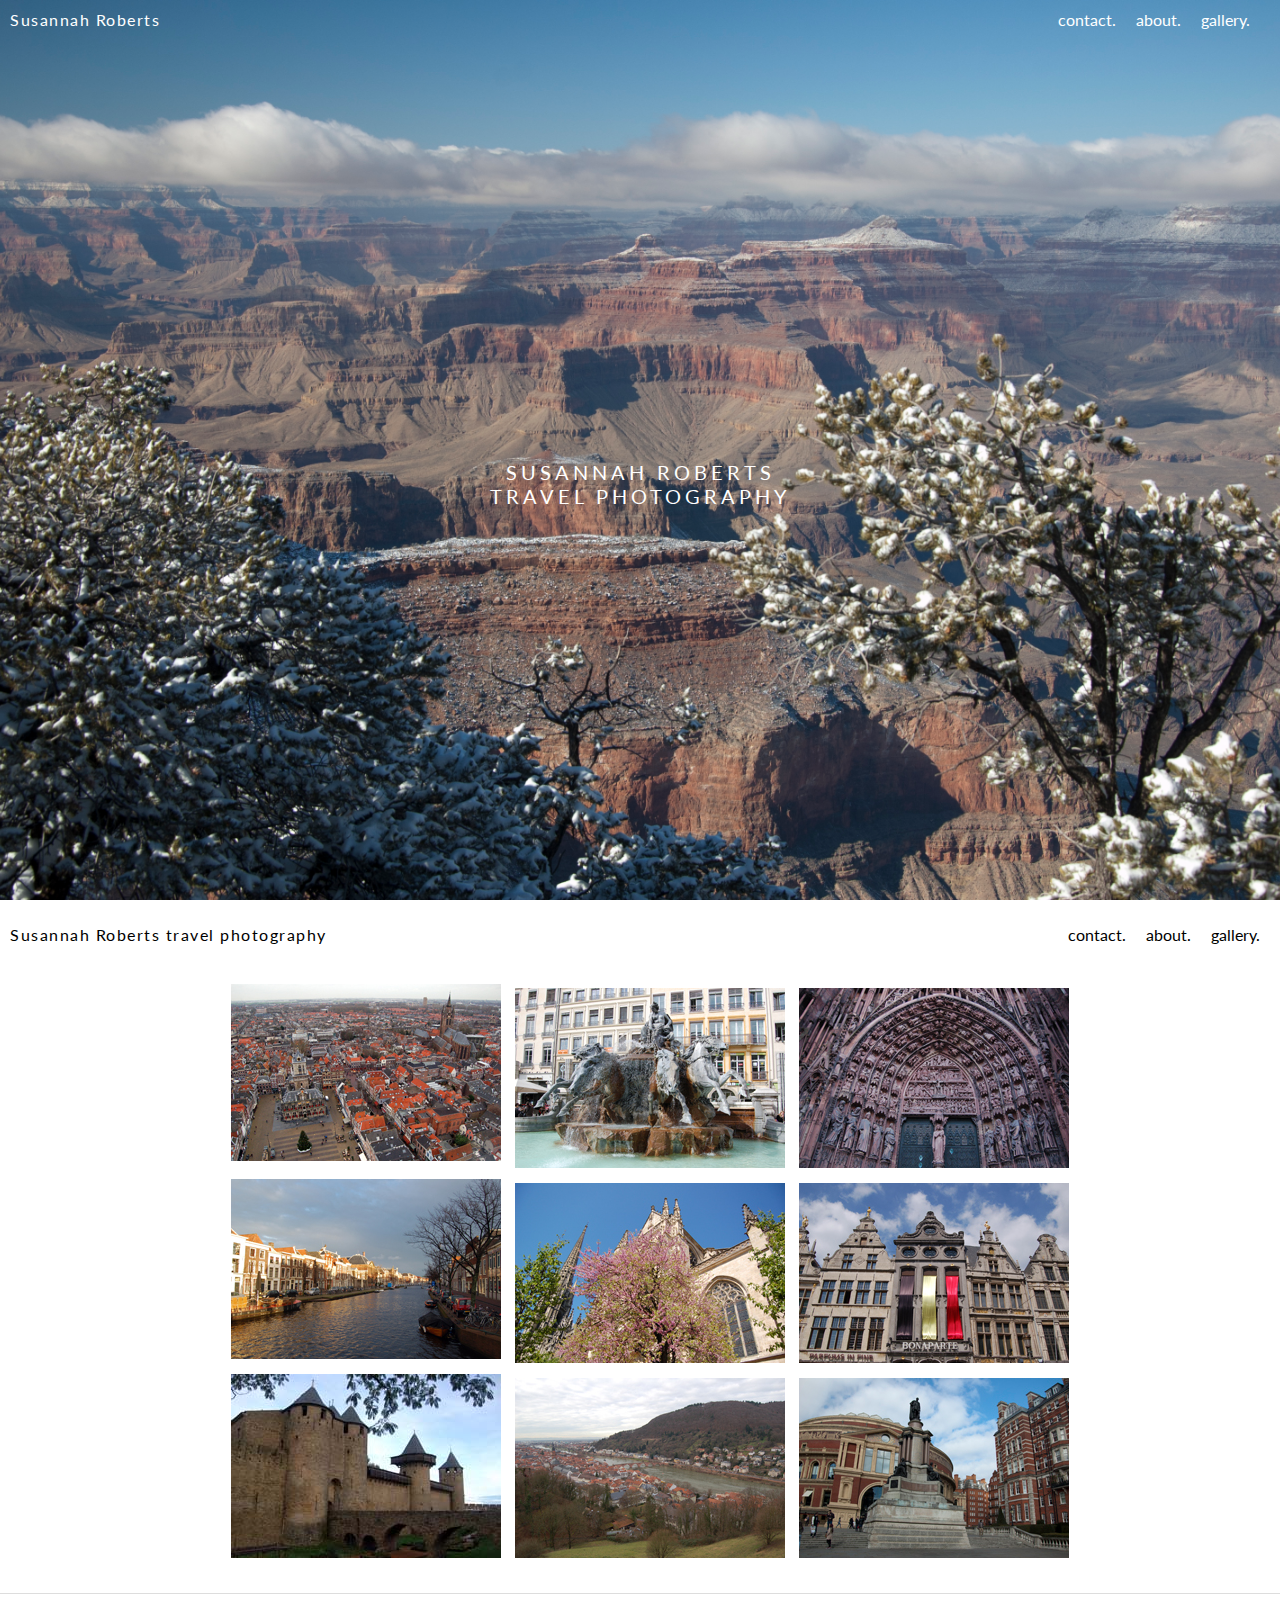
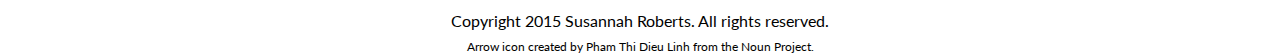
==== index.html @ fa416fb0 "travel photography website first upload" ====
<html>
<head>
	<title>Susannah Roberts photography</title>
	<link href='http://fonts.googleapis.com/css?family=Lato:300,400,700|Montserrat:400,700' rel='stylesheet' type='text/css'>
	<link rel="stylesheet" type="text/css" href="assets/css/style.css" />
	<script type="text/javascript" src="assets/js/jquery-1.9.1.js"></script>
	<script type="text/javascript" src="assets/js/script.js"></script>
</head>
<body>

<div id="landing-container">
	<div id="header-container">
		<div id="site-name">Susannah Roberts</div>
		<div class="nav-item">gallery.</div>
		<div class="nav-item">about.</div>
		<div class="nav-item">contact.</div>
	</div>
		<div id="site-title">
			<div id="site-header">Susannah Roberts</div>
			<div id="site-subheader">travel photography</div>
		</div>
</div>

<div id="gallery-container">
	<div id="gallery-header-container">
		<div id="gallery-header">Susannah Roberts travel photography</div>
		<div class="gallery-header-item">gallery.</div>
		<div class="gallery-header-item">about.</div>
		<div class="gallery-header-item">contact.</div>
	</div>
	<div id="gallery-content-container">
		<div class="column" id="column-1">
			<div class="gallery-item" id="photo-1">
				<img src="assets/img/delft.jpg"/>
				<div class="gallery-text" id="text-1">Delft
				</div>
			</div>
			<div class="gallery-item" id="photo-2">
				<img src="assets/img/leiden.jpg"/>
				<div class="gallery-text" id="text-2">Leiden
				</div>
			</div>
			<div class="gallery-item" div id="photo-3">
				<img src="assets/img/carcassone.jpg"/>
				<div class="gallery-text" id="text-3">Carcassone
				</div>
			</div>
		</div>
		<div class="column" id="column-2">
			<div class="gallery-item" id="photo-4">
				<img src="assets/img/lyon.jpg"/>
				<div class="gallery-text" id="text-4">Lyon
				</div>
			</div>
			<div class="gallery-item" id="photo-5">
				<img src="assets/img/bord.jpg"/>
				<div class="gallery-text" id="text-5">Bordeaux
				</div>
			</div>
			<div class="gallery-item" id="photo-6">
				<img src="assets/img/heidelberg.jpg"/>
				<div class="gallery-text" id="text-6">Heidelberg
				</div>
			</div>
		</div>
		<div class="column" id="column-3">
			<div class="gallery-item" id="photo-7">
				<img src="assets/img/stras.jpg"/>
				<div class="gallery-text" id="text-7">Strasbourg
				</div>
			</div>
			<div class="gallery-item" id="photo-8">
				<img src="assets/img/ant.jpg"/>
				<div class="gallery-text" id="text-8">Antwerp
				</div>
			</div>
			<div class="gallery-item" id="photo-9">
				<img src="assets/img/lon.jpg"/>
				<div class="gallery-text" id="text-9">London</div></div>
		</div>
	</div>
	<div class="bottombar-container">
			<div class="bottombar-item"> Copyright 2015 Susannah Roberts. All rights reserved.</div>
			<div id="bottombar-item-2">Arrow icon created by Pham Thi Dieu Linh from the Noun Project.</div> 
	</div>
	<div id="scroll-up">
        </div>
</div>

</body>
</html>
---- assets/css/style.css ----
html {
	height: auto;
	padding: 0;
}

head {

}


body {
	margin: 0;
	padding: 0;
	top: 0; 
	height: auto; /*bc height 100% isn't working*/
	position: relative;
}

* {
	font-family: 'Lato', sans-serif;
	/*font-family: 'Montserrat', sans-serif;
*/}


#landing-container  {
    background: url('../img/background.jpg');
    background-size: cover; 
    background-position: center center;
    background-repeat: no-repeat;
    background-attachment: fixed;
    width: 100%;
   /* height: 100%;*/
    position: absolute;
    margin: 0;
    right: 0;
}

#header-container {
	margin: 10px;
	z-index: 15;
	position: relative;
}

#site-name {
	display: inline-block;
	color: white;
	letter-spacing: 1.5px;


}

.nav-item {
	float: right;
	display: inline-block;
	top: 0;
	padding-right: 20px;
	color: white;

}

.nav-item:hover {
	text-decoration: underline;

}

#container {
	width: 960px;
	position: absolute;
	top: 50%;
/*	margin-top: -(200)px;*/
	text-align: center;
	margin: 0 auto;

	/*width: calc(100% - 90px);
	height: 110%;
	top: 0;
	position: relative;
	float: right;
	padding-bottom: 15px;
*/
}

#site-title {
	letter-spacing: 4px;
	color: white;
	padding: 10px 0;
	width: 100%;
	position: absolute;
	top: 50%;
	text-align: center;
	text-transform: uppercase;
	font-size: 20px;
}


#gallery-container {
	clear: both;
	height: auto;
	width: 100%;
	bottom: 0;
	position: absolute;

}

#gallery-header-container {
	padding: 25px 0;
	z-index: 15;
	position: relative;
	width: 100%;
	display: inline-block;
	margin: 0 auto;
	bottom: 0;
	vertical-align: bottom;

}

#gallery-header {
	position: relative;
	letter-spacing: 1.5px;
	z-index: 15;
	display: inline-block;
	margin-left: 10px;
	/*text-transform: uppercase;*/


}
 .gallery-header-item {
 	display: inline-block;
 	float: right;
 	padding-right: 20px;
 }

.gallery-header-item:hover {
	text-decoration: underline;
}


 #gallery-content-container {
 	margin: 0 auto;
 	text-align: center;
 	width: 960px;

 }


.column {
	clear: both;
	position: relative;
	height: 620px; /*change*/
	width: 280px;
	margin: 0 auto; /*how to get centered?*/
	/*margin-bottom: 20px;*/
/*	margin-top: 20px;*/
	background-color: white;
	padding: 0px;
	display: inline-block;
	text-align: center;


}

.gallery-item {
	width: 250px;
	margin: 15px auto;
	background-color: white;
	z-index: 20;
	height: 180px;
	position: relative;
	padding: 0;
	
	opacity: 1;

}

.gallery-item:hover {
	opacity: 0.5;
	transition: 0.3s;
	background-image: linear-gradient(rgba(72,76,97,0) 0%, rgba(72,76,97,0.8)75%);	
}

.gallery-item img:hover {
	-webkit-filter: brightness(0.3);
}

 .gallery-item img {
	max-width: 270px;
	max-height: 200px;
	margin: 0 auto;
	padding: 0;
	vertical-align: bottom;

 }

.gallery-text {
	visibility: hidden;
	position: absolute;
	margin: 0 auto;
	display: inline-block;
	width: 100%;
	left: 0;
	top: 50%;
	color: white;
	font-size: 18px;
	font-weight: 700;
	/*margin-top: -(40px);*/
	transition: 0.1s, ease-out 0s;
	z-index: 10000;
	opacity: 1;
}



.bottombar-container { 
	clear: both;
	width: 100%;
	bottom: 0;
	text-align: center;
	display: block;
	margin: 0 auto;
	/*margin-top: 20px;*/
	line-height: 18px;
	z-index: 5;
	border-top: 1px solid #DDD; 
    border-bottom width:100%;
	
}


.bottombar-item {
	line-height: 14px;
	padding-top: 20px;
	padding-bottom: 10px;
	display: inline-block;
	color: black;
	z-index: 6;
}

#bottombar-item-2 {
	font-size: 12px;
	display: block;
	color: black;
	z-index: 6;
}

#scroll-up {
	background: url('../img/up-arrow.png') no-repeat;
	background-size: 100% 100%;
    position: fixed;
    visibility: hidden;
    z-index: 1000;
    width: 30px;
    height: 40px;
    padding: 0px 15px;
    bottom: 0;
   float: right;
   right: 20px;
   bottom: 20px;
   cursor: pointer;
   border-radius: 50%;
/*   -webkit-transition: all 0.1s ease-in;
   -moz-transition: all 0.1s ease-in;
  	transition: all 0.1s ease-in;*/
}

#scroll-up:hover {
	/*background-color: #888888;*/
}

#scroll-up.show {
	visibility: visible;
	/*opacity: 1;*/
	cursor: pointer;
}


#slideshow-container {
	height: auto;

}
#slideshow-header-container {
	padding: 15px 0;
	z-index: 15;
	position: relative;
	width: 100%;
	display: inline-block;
	margin: 0 auto;
	bottom: 0;
	vertical-align: bottom;

}

#slideshow-header {
	position: relative;
	z-index: 15;
	letter-spacing: 1.5px;
	display: inline-block;
	margin-left: 10px;
	font-size: 16px;
	/*text-transform: uppercase;*/


}
 .slideshow-header-item {
 	display: inline-block;
 	float: right;
 	padding-right: 20px;

 }

 .slideshow-header-item:hover {
	text-decoration: underline;

}

#slideshow-title {
	text-align: center;
	margin-bottom: 20px;
	font-size: 30px;
	letter-spacing: 3px;

}

#slideshow-section {
	height: auto;
	margin-bottom: 20px; /*bc hieght 100% isn't working*/
}

.carousel-container {
	width: 960px;
	height: 600px;
	margin-right: auto;
	margin-left: auto;
	overflow: hidden;
	position: relative;
}


#slideshow-carousel {
	clear: both;
	margin-left: 0;
	margin: 0 auto;
	display: inline-block;
	text-align: center;
	width: 7680px;
	height: 550px;
	margin-bottom: 20px;

}

.carousel-item {
	width: 960px;
	z-index: 1000;
	height: auto;
	position: relative;
	height: 100%;
	float: left;
	display: inline-block;
}

#carousel-prev {
    position: absolute;
    width: 40px;
    height: 40px;
    padding: 10px;
    left: 60px;
    top: 50%;
    margin-top: -30px;
    cursor: pointer;
    border-radius: 50%;
    border: 1px solid #fff;
    -webkit-transition: all 0.3s;
}

#carousel-next {
    position: absolute;
    width: 40px;
    height: 40px;
    padding: 10px;
    right: 60px;
    top: 50%;
    margin-top: -30px;
    cursor: pointer;
    border-radius: 50%;
    border: 1px solid #fff;
    -webkit-transition: all 0.3s;
}

.img-scaled {
	width: 100%;
	height: 100%;
}
 .slideshow-carousel img {
	max-width: 80%;
	max-height: 450px;
	text-align: center;
	padding: 0;
	padding-bottom: 10px;
	display: block;
	margin: 0 auto;
	vertical-align: bottom;
 }

 .slideshow-carousel {
 	margin: 10px 0;

 }


.caption {
	text-align: center;
	display: inline-block;
	width: 860px;
	padding: 10px;
	left: 0;
}

 #togglebar-section {
 	height: 175px;
 	position: relative;
 	margin: 0 auto;
 	margin-left: 40px;
 	margin-right: 40px;
 	overflow-x: auto;
 	/*margin-bottom: 20px;*/

 }

 .focus {
 	opacity: 0.5;
 	/*padding: 10px;*/
 	/*border: solid 1px gray;*/
 	/*border visibility: hidden;*/
 }

.toggle-item {
	height: 100px;
	padding: 12px;
	display: inline-block;
	/*border: solid 2px white;*/

}

.toggle-item:hover {
	opacity: 0.5;
	transition: 0.4s;
}


/*#toggle-prev {
    position: absolute;
    width: 25px;
    height: 25px;
  	top: 50%;
  	left: 13px;
    padding: 10px;
    left: 60px;
    top: 50%;
    margin-top: -30px;
    cursor: pointer;
    border-radius: 50%;
    border: 1px solid #fff;
    -webkit-transition: all 0.3s;
}

 Styling for the carousel next button 
#toggle-next {
    position: absolute;
    float: right;
    right: 13px;
    top: 50%;
    /*bottom: 40px;*/
/*    width: 25px;
    height: 25px;
    padding: 10px;
    right: 60px;
    top: 50%;
    margin-top: -30px;
    cursor: pointer;
    border-radius: 50%;
    border: 1px solid #fff;
    -webkit-transition: all 0.3s;
}*/*/

.img-scaled {
	width: 100%;
	height: 100%;
}

#slideshow-togglebar {
	clear: both;
	padding: 20px;
	padding-bottom: 5px;
	background-color: white;
	height: 130px;
	width: 1600px;
	position: absolute;
	/*bottom: 0;*/
	display: block;
	margin: 0 auto;
	overflow-x: auto;
	/*text-align: center;*/
}

 .toggle-item img {
	width: 170px;
	height: 100px;
	margin: 0 auto;
	padding: 0;
	vertical-align: bottom;

 }

.slideshow-bottombar-container { 
	clear: both;
	width: 100%;
	height: 20px;
	bottom: 0; /*why won't this go to the bottom of the page???????????????*/
	position: relative;
	text-align: center;
	display: block;
	margin: 0 auto;
	margin-top: 15px;
	padding: 10px 0;
	line-height: 18px;
	z-index: 5;
	border-top: 1px solid #DDD; 
    border-bottom width:100%;
	
}

.slideshow-bottombar-item {
	line-height: 18px;
	padding-bottom: 10px;
	display: inline-block;
	color: black;
	z-index: 6;
	bottom: 0;

}
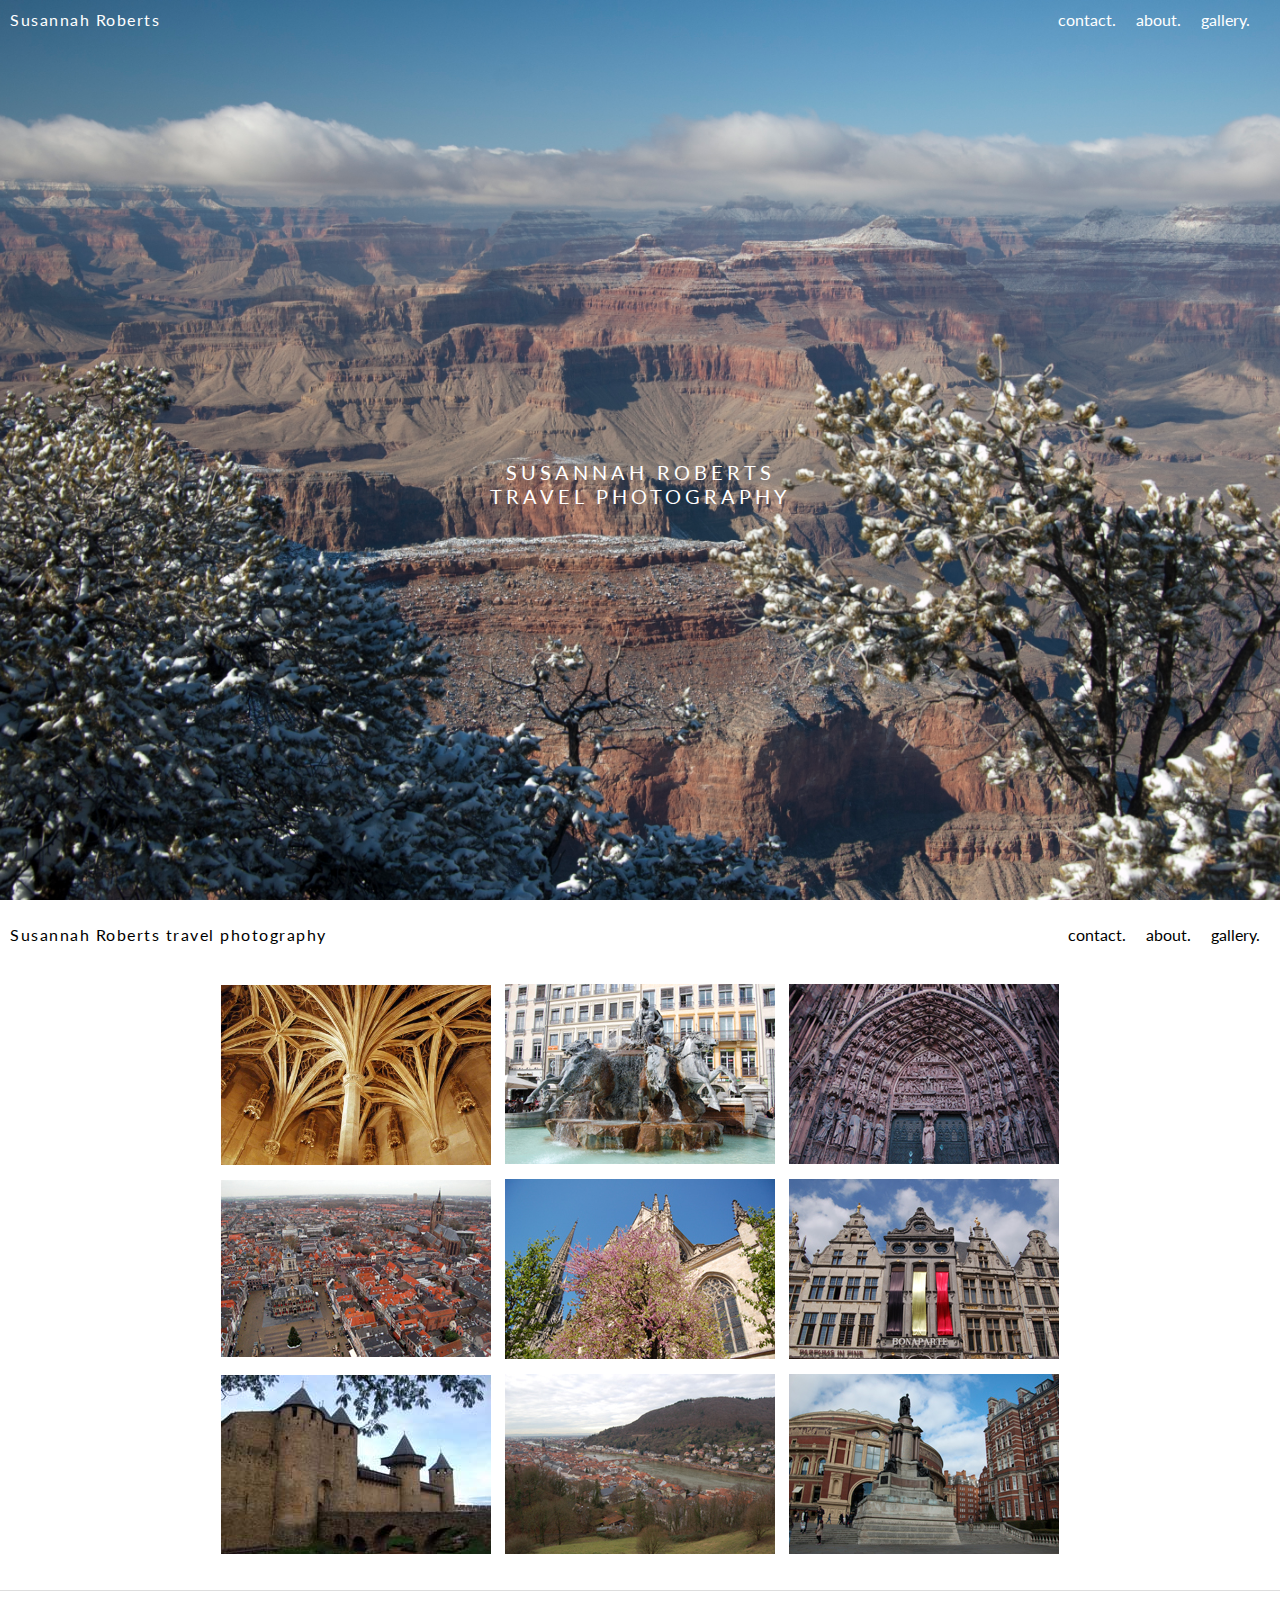
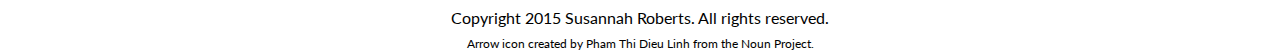
==== commit fe6f641c: "travel website second upload" ====
--- a/index.html
+++ b/index.html
@@ -31,13 +31,13 @@
 	<div id="gallery-content-container">
 		<div class="column" id="column-1">
 			<div class="gallery-item" id="photo-1">
-				<img src="assets/img/delft.jpg"/>
-				<div class="gallery-text" id="text-1">Delft
+				<img src="assets/img/carousel-1.jpg"/>
+				<div class="gallery-text" id="text-1">Paris
 				</div>
 			</div>
 			<div class="gallery-item" id="photo-2">
-				<img src="assets/img/leiden.jpg"/>
-				<div class="gallery-text" id="text-2">Leiden
+				<img src="assets/img/delft.jpg"/>
+				<div class="gallery-text" id="text-2">Delft
 				</div>
 			</div>
 			<div class="gallery-item" div id="photo-3">
--- a/assets/css/style.css
+++ b/assets/css/style.css
@@ -12,14 +12,14 @@
 	margin: 0;
 	padding: 0;
 	top: 0; 
-	height: auto; /*bc height 100% isn't working*/
+	height: auto; 
 	position: relative;
 }
 
 * {
 	font-family: 'Lato', sans-serif;
-	/*font-family: 'Montserrat', sans-serif;
-*/}
+	/*font-family: 'Montserrat', sans-serif;*/
+}
 
 
 #landing-container  {
@@ -29,7 +29,7 @@
     background-repeat: no-repeat;
     background-attachment: fixed;
     width: 100%;
-   /* height: 100%;*/
+    height: auto;
     position: absolute;
     margin: 0;
     right: 0;
@@ -45,8 +45,6 @@
 	display: inline-block;
 	color: white;
 	letter-spacing: 1.5px;
-
-
 }
 
 .nav-item {
@@ -55,29 +53,18 @@
 	top: 0;
 	padding-right: 20px;
 	color: white;
-
 }
 
 .nav-item:hover {
 	text-decoration: underline;
-
 }
 
 #container {
 	width: 960px;
 	position: absolute;
 	top: 50%;
-/*	margin-top: -(200)px;*/
-	text-align: center;
-	margin: 0 auto;
-
-	/*width: calc(100% - 90px);
-	height: 110%;
-	top: 0;
-	position: relative;
-	float: right;
-	padding-bottom: 15px;
-*/
+	text-align: center;
+	margin: 0 auto;
 }
 
 #site-title {
@@ -99,7 +86,6 @@
 	width: 100%;
 	bottom: 0;
 	position: absolute;
-
 }
 
 #gallery-header-container {
@@ -111,7 +97,6 @@
 	margin: 0 auto;
 	bottom: 0;
 	vertical-align: bottom;
-
 }
 
 #gallery-header {
@@ -120,10 +105,9 @@
 	z-index: 15;
 	display: inline-block;
 	margin-left: 10px;
-	/*text-transform: uppercase;*/
-
-
-}
+
+}
+
  .gallery-header-item {
  	display: inline-block;
  	float: right;
@@ -139,35 +123,29 @@
  	margin: 0 auto;
  	text-align: center;
  	width: 960px;
-
  }
 
 
 .column {
 	clear: both;
 	position: relative;
-	height: 620px; /*change*/
+	height: 620px; 
 	width: 280px;
-	margin: 0 auto; /*how to get centered?*/
-	/*margin-bottom: 20px;*/
-/*	margin-top: 20px;*/
+	margin: 0 auto; 
 	background-color: white;
 	padding: 0px;
 	display: inline-block;
 	text-align: center;
-
-
 }
 
 .gallery-item {
-	width: 250px;
+	width: 270px;
 	margin: 15px auto;
 	background-color: white;
 	z-index: 20;
 	height: 180px;
 	position: relative;
 	padding: 0;
-	
 	opacity: 1;
 
 }
@@ -202,14 +180,12 @@
 	color: white;
 	font-size: 18px;
 	font-weight: 700;
-	/*margin-top: -(40px);*/
 	transition: 0.1s, ease-out 0s;
 	z-index: 10000;
 	opacity: 1;
 }
 
 
-
 .bottombar-container { 
 	clear: both;
 	width: 100%;
@@ -217,12 +193,10 @@
 	text-align: center;
 	display: block;
 	margin: 0 auto;
-	/*margin-top: 20px;*/
 	line-height: 18px;
 	z-index: 5;
 	border-top: 1px solid #DDD; 
     border-bottom width:100%;
-	
 }
 
 
@@ -257,18 +231,10 @@
    bottom: 20px;
    cursor: pointer;
    border-radius: 50%;
-/*   -webkit-transition: all 0.1s ease-in;
-   -moz-transition: all 0.1s ease-in;
-  	transition: all 0.1s ease-in;*/
-}
-
-#scroll-up:hover {
-	/*background-color: #888888;*/
 }
 
 #scroll-up.show {
 	visibility: visible;
-	/*opacity: 1;*/
 	cursor: pointer;
 }
 
@@ -296,20 +262,16 @@
 	display: inline-block;
 	margin-left: 10px;
 	font-size: 16px;
-	/*text-transform: uppercase;*/
-
-
-}
+}
+
  .slideshow-header-item {
  	display: inline-block;
  	float: right;
  	padding-right: 20px;
-
  }
 
  .slideshow-header-item:hover {
 	text-decoration: underline;
-
 }
 
 #slideshow-title {
@@ -317,12 +279,11 @@
 	margin-bottom: 20px;
 	font-size: 30px;
 	letter-spacing: 3px;
-
 }
 
 #slideshow-section {
 	height: auto;
-	margin-bottom: 20px; /*bc hieght 100% isn't working*/
+	margin-bottom: 20px; 
 }
 
 .carousel-container {
@@ -402,7 +363,6 @@
 
  .slideshow-carousel {
  	margin: 10px 0;
-
  }
 
 
@@ -421,22 +381,16 @@
  	margin-left: 40px;
  	margin-right: 40px;
  	overflow-x: auto;
- 	/*margin-bottom: 20px;*/
-
  }
 
  .focus {
  	opacity: 0.5;
- 	/*padding: 10px;*/
- 	/*border: solid 1px gray;*/
- 	/*border visibility: hidden;*/
  }
 
 .toggle-item {
 	height: 100px;
 	padding: 12px;
 	display: inline-block;
-	/*border: solid 2px white;*/
 
 }
 
@@ -445,41 +399,6 @@
 	transition: 0.4s;
 }
 
-
-/*#toggle-prev {
-    position: absolute;
-    width: 25px;
-    height: 25px;
-  	top: 50%;
-  	left: 13px;
-    padding: 10px;
-    left: 60px;
-    top: 50%;
-    margin-top: -30px;
-    cursor: pointer;
-    border-radius: 50%;
-    border: 1px solid #fff;
-    -webkit-transition: all 0.3s;
-}
-
- Styling for the carousel next button 
-#toggle-next {
-    position: absolute;
-    float: right;
-    right: 13px;
-    top: 50%;
-    /*bottom: 40px;*/
-/*    width: 25px;
-    height: 25px;
-    padding: 10px;
-    right: 60px;
-    top: 50%;
-    margin-top: -30px;
-    cursor: pointer;
-    border-radius: 50%;
-    border: 1px solid #fff;
-    -webkit-transition: all 0.3s;
-}*/*/
 
 .img-scaled {
 	width: 100%;
@@ -494,11 +413,9 @@
 	height: 130px;
 	width: 1600px;
 	position: absolute;
-	/*bottom: 0;*/
 	display: block;
 	margin: 0 auto;
 	overflow-x: auto;
-	/*text-align: center;*/
 }
 
  .toggle-item img {
@@ -514,7 +431,7 @@
 	clear: both;
 	width: 100%;
 	height: 20px;
-	bottom: 0; /*why won't this go to the bottom of the page???????????????*/
+	bottom: 0; 
 	position: relative;
 	text-align: center;
 	display: block;
@@ -539,3 +456,4 @@
 }
 
 
+*/